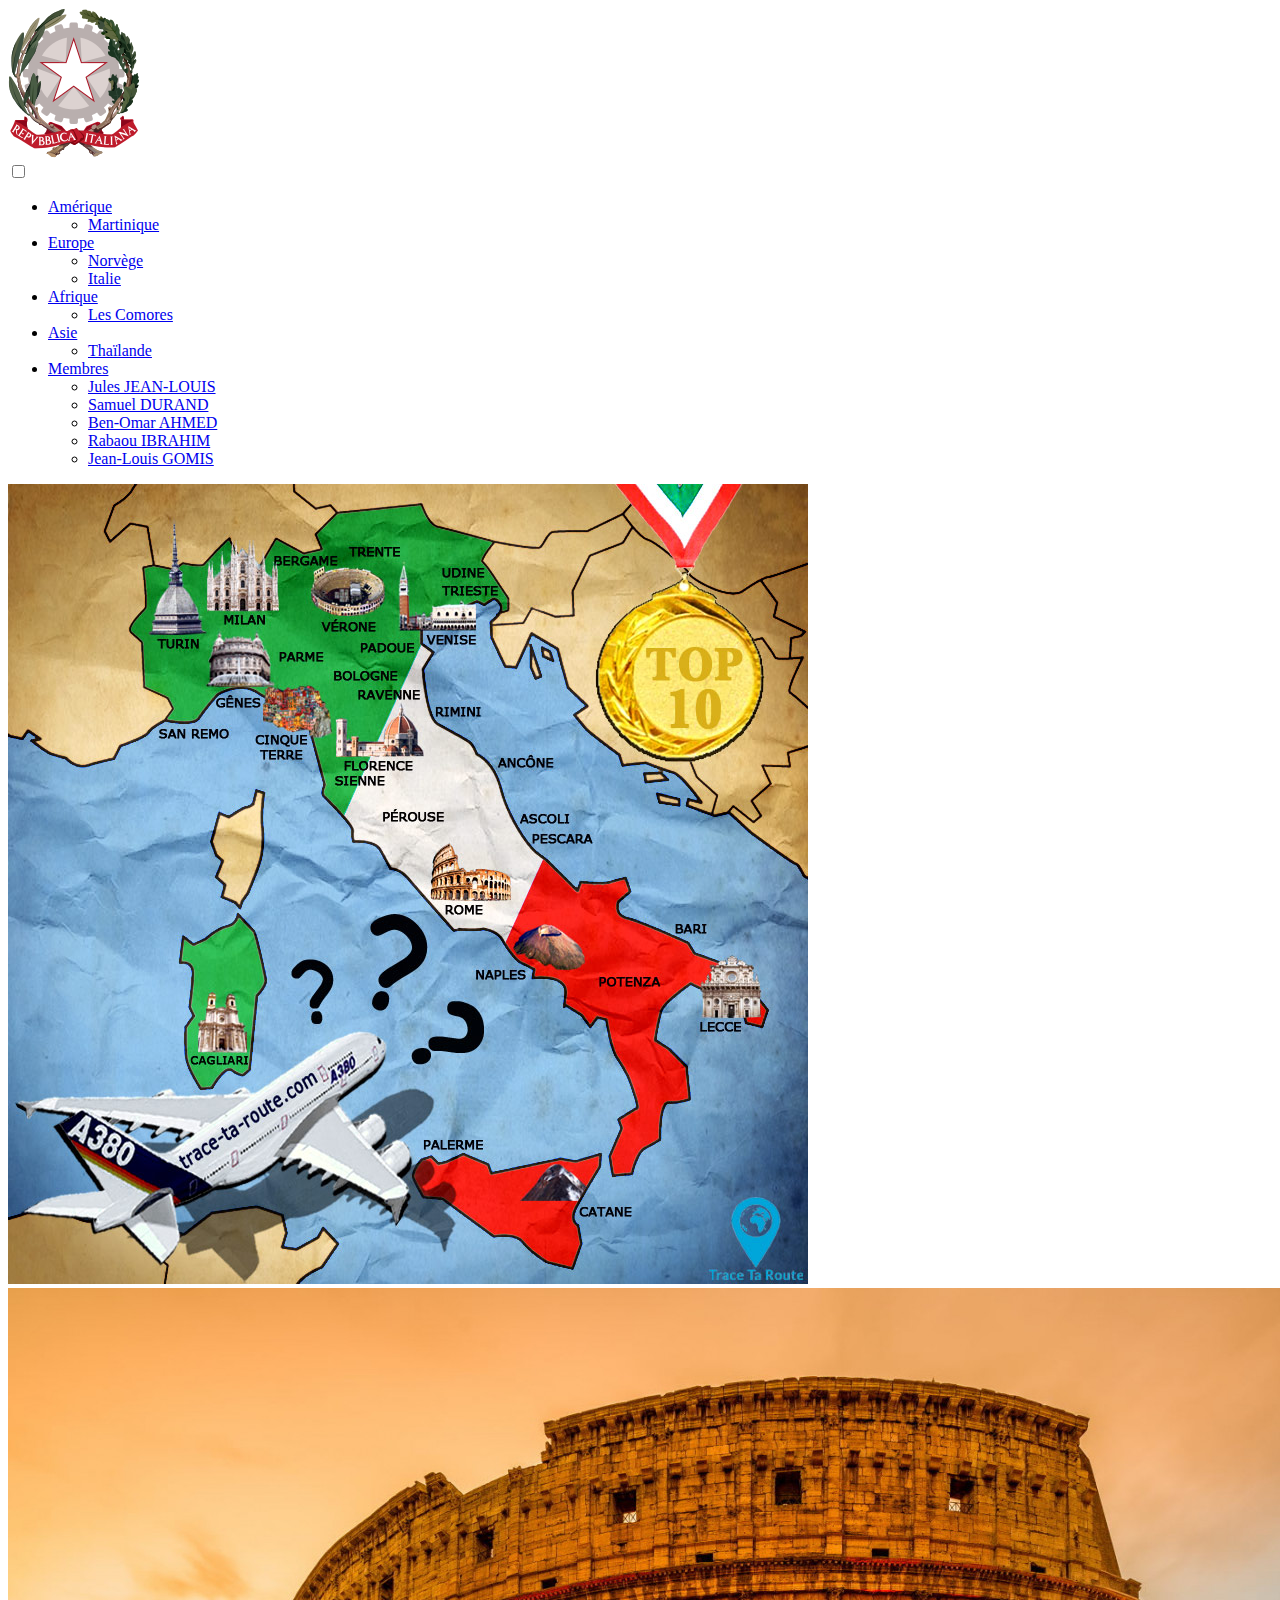
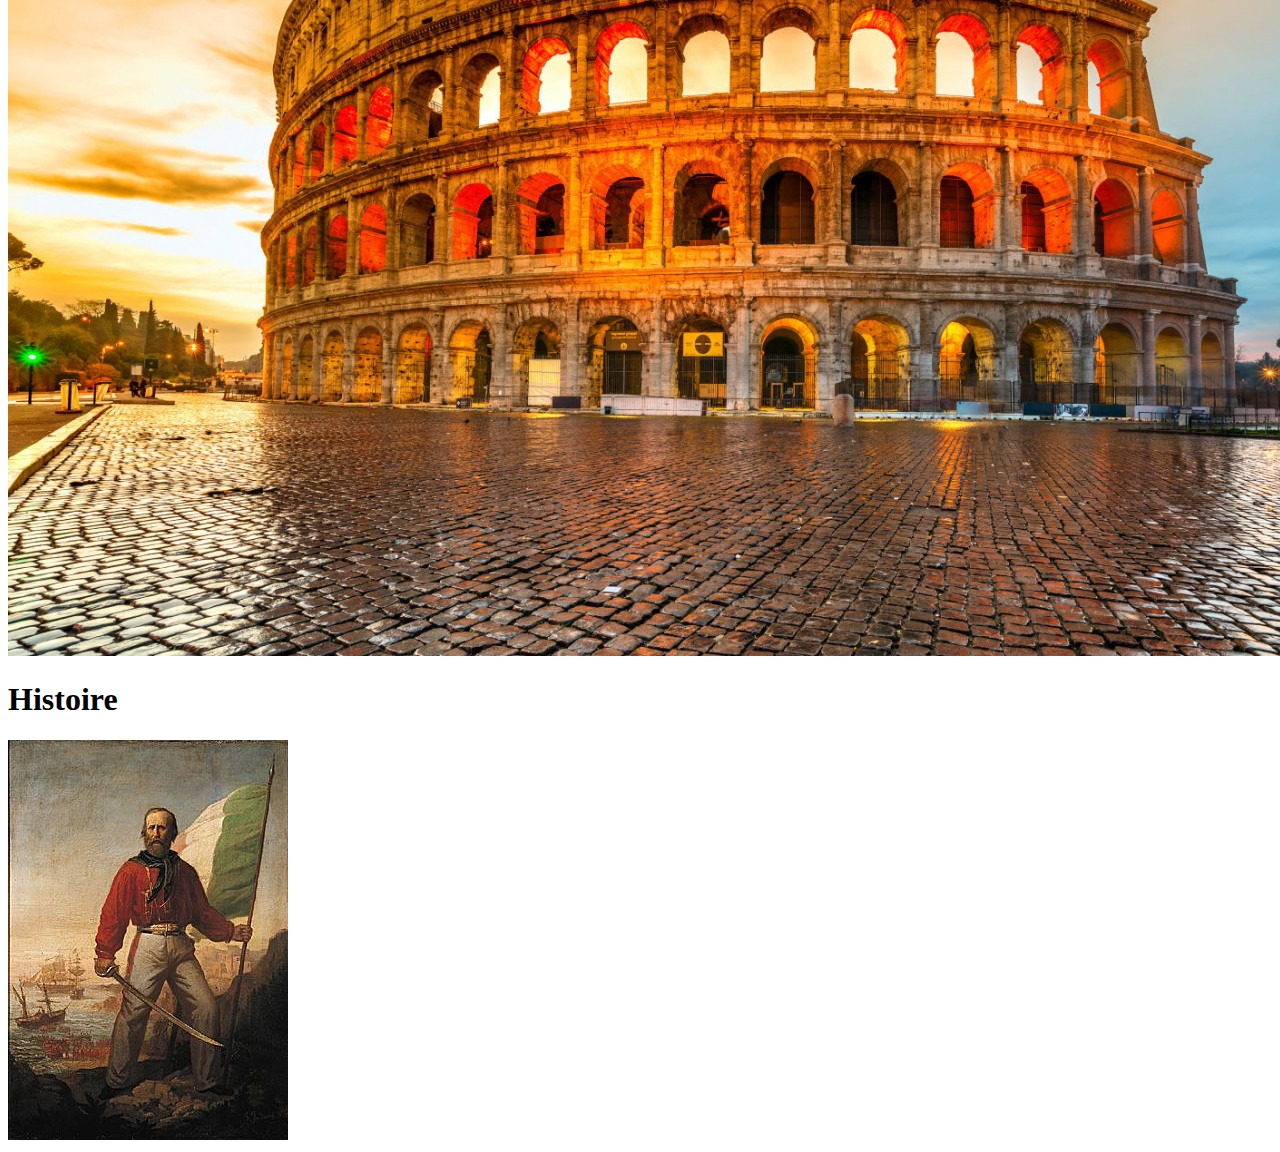
==== italie.html @ d529c882 "Add file for page Italie" ====
<!DOCTYPE html>
<html lang="en">
<head>
    <meta charset="UTF-8">
    <meta http-equiv="X-UA-Compatible" content="IE=edge">
    <meta name="viewport" content="width=device-width, initial-scale=1.0">
    <title>Italie</title>
    <link rel="stylesheet" href="italie.css">
</head>
<body>
    <header>
        <img src="Images_Italie/Emblème_Italie.png" alt="Emblème de l'italie" id="slogan">
        <nav id='menu'>
            <input type='checkbox' id='responsive-menu' onclick='updatemenu()'><label></label>
            <ul>
                <li><a class='dropdown-arrow' href='#'>Amérique</a>
                    <ul class='sub-menus'>
                    <li><a href='#'>Martinique</a></li>
                    </ul>
                </li>
    
                <li><a class='dropdown-arrow' href='#'>Europe</a>
                    <ul class='sub-menus'>
                    <li><a href='#'>Norvège</a></li>
                    <li><a href='#'>Italie</a></li>
                    </ul>
                </li>
    
                <li><a class='dropdown-arrow' href='#'>Afrique</a>
                    <ul class='sub-menus'>
                    <li><a href='#'>Les Comores</a></li>
                    </ul>
                </li>
    
                <li><a class='dropdown-arrow' href='#'>Asie</a>
                    <ul class='sub-menus'>
                    <li><a href='#'>Thaïlande</a></li>
                    </ul>
                </li>
    
                <li><a class='dropdown-arrow' href="#">Membres</a>
                    <ul class='sub-menus'>
                        <li><a href="#">Jules JEAN-LOUIS</a></li>
                        <li><a href="#">Samuel DURAND</a></li>
                        <li><a href="#">Ben-Omar AHMED</a></li>
                        <li><a href="#">Rabaou IBRAHIM</a></li>
                        <li><a href="#">Jean-Louis GOMIS</a></li>
                    </ul>
                </li>
            </ul>
            </nav>
    </header>

    <section id="hero">
        <div id="div_img_Hero">
            <img id="img_hero-left" src="Images_Italie/Hero-Left.jpg" alt="Carte de l'Italie">
            <img id="img_hero-right" src="Images_Italie/Hero-Right.jpg" alt="Monument d'Italie">
        </div>
    </section>

    <section id="section1">
        <h1 class="titre">Histoire</h1>
        <div id="histoire_section1">
            <img src="Images_Italie/img_histoire_italie.jpg" alt="" id="img_histoire">
            <div id="histoire_part">
                
            </div>
        </div>

    </section>
</body>
</html>
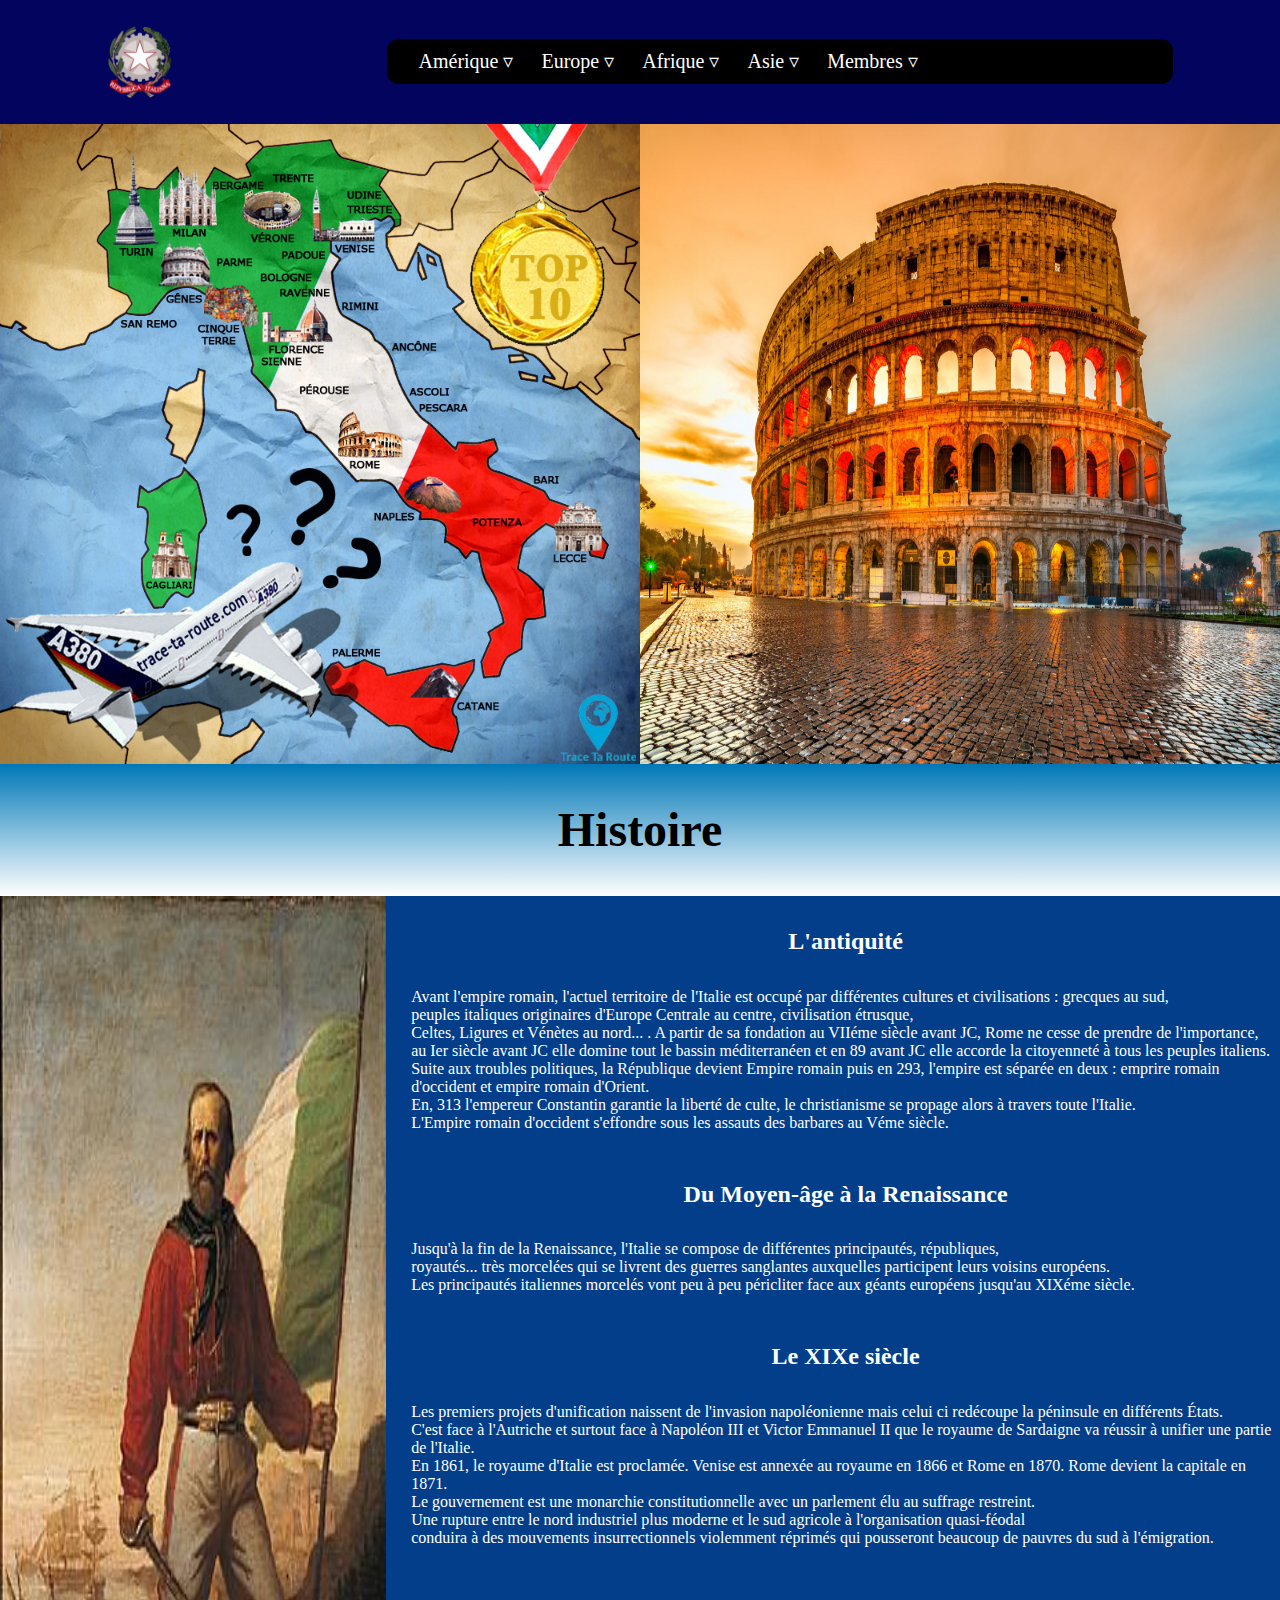
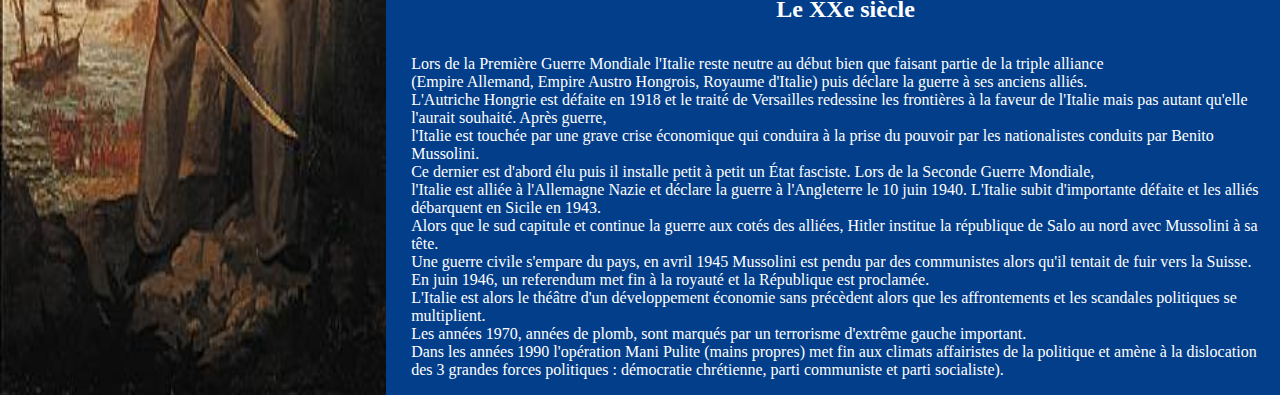
==== commit 6a9c66cb: "Section 1 finish" ====
--- a/italie.html
+++ b/italie.html
@@ -63,7 +63,38 @@
         <div id="histoire_section1">
             <img src="Images_Italie/img_histoire_italie.jpg" alt="" id="img_histoire">
             <div id="histoire_part">
-                
+                <div id="Antiquite">
+                    <h3 class="titre_section_histoire">L'antiquité</h3>
+                    <p>Avant l'empire romain, l'actuel territoire de l'Italie est occupé par différentes cultures et civilisations : grecques au sud,<br> peuples italiques originaires d'Europe Centrale au centre, civilisation étrusque,<br> Celtes, Ligures et Vénètes au nord... .
+                        A partir de sa fondation au VIIéme siècle avant JC, Rome ne cesse de prendre de l'importance,<br> au Ier siècle avant JC elle domine tout le bassin méditerranéen et en 89 avant JC elle accorde la citoyenneté à tous les peuples italiens.<br> Suite aux troubles politiques, la République devient Empire romain puis en 293, l'empire est séparée en deux : emprire romain d'occident et empire romain d'Orient.<br>
+                        En, 313 l'empereur Constantin garantie la liberté de culte, le christianisme se propage alors à travers toute l'Italie.
+                        <br>L'Empire romain d'occident s'effondre sous les assauts des barbares au Véme siècle.</p>
+                </div>
+                <div id="Moyen-age_Renaissance">
+                    <h3 class="titre_section_histoire">Du Moyen-âge à la Renaissance</h3>
+                    <p>Jusqu'à la fin de la Renaissance, l'Italie se compose de différentes principautés, républiques,<br> royautés... très morcelées qui se livrent des guerres sanglantes auxquelles participent leurs voisins européens.<br> Les principautés italiennes morcelés vont peu à peu péricliter face aux géants européens jusqu'au XIXéme siècle.</p>
+                </div>
+
+                <div id="XIXe_siecle">
+                    <h3 class="titre_section_histoire">Le XIXe siècle</h3>
+                    <p>
+                        Les premiers projets d'unification naissent de l'invasion napoléonienne mais celui ci redécoupe la péninsule en différents États.<br> C'est face à l'Autriche et surtout face à Napoléon III et Victor Emmanuel II que le royaume de Sardaigne va réussir à unifier une partie de l'Italie.<br>
+                        En 1861, le royaume d'Italie est proclamée. Venise est annexée au royaume en 1866 et Rome en 1870. Rome devient la capitale en 1871.<br> Le gouvernement est une monarchie constitutionnelle avec un parlement élu au suffrage restreint.<br>
+                        Une rupture entre le nord industriel plus moderne et le sud agricole à l'organisation quasi-féodal<br> conduira à des mouvements insurrectionnels violemment réprimés qui pousseront beaucoup de pauvres du sud à l'émigration.
+                    </p>
+                </div>
+                <div id="XXe_siecle">
+                    <h3 class="titre_section_histoire">Le XXe siècle</h3>
+                    <p>
+                        Lors de la Première Guerre Mondiale l'Italie reste neutre au début bien que faisant partie de la triple alliance<br> (Empire Allemand, Empire Austro Hongrois, Royaume d'Italie) puis déclare la guerre à ses anciens alliés.<br> L'Autriche Hongrie est défaite en 1918 et le traité de Versailles redessine les frontières à la faveur de l'Italie mais pas autant qu'elle l'aurait souhaité.
+                        Après guerre,<br> l'Italie est touchée par une grave crise économique qui conduira à la prise du pouvoir par les nationalistes conduits par Benito Mussolini.<br> Ce dernier est d'abord élu puis il installe petit à petit un État fasciste.
+                        Lors de la Seconde Guerre Mondiale,<br> l'Italie est alliée à l'Allemagne Nazie et déclare  la guerre à l'Angleterre le 10 juin 1940. L'Italie subit d'importante défaite et les alliés débarquent en Sicile en 1943.<br> Alors que le sud capitule et continue la guerre aux cotés des alliées, Hitler institue la république de Salo au nord avec Mussolini à sa tête.<br>
+                        Une guerre civile s'empare du pays, en avril 1945 Mussolini est pendu par des communistes alors qu'il tentait de fuir vers la Suisse.<br>
+                        En juin 1946, un referendum met fin à la royauté et la République est proclamée.<br> L'Italie est alors le théâtre d'un développement économie sans précèdent alors que les affrontements et les scandales politiques se multiplient.<br>
+                        Les années 1970, années de plomb, sont marqués par un terrorisme d'extrême gauche important.<br>
+                        Dans les années 1990 l'opération Mani Pulite (mains propres) met fin aux climats affairistes de la politique et amène à la dislocation des 3 grandes forces politiques : démocratie chrétienne, parti communiste et parti socialiste).
+                    </p>
+                </div>
             </div>
         </div>
 
--- a/italie.css
+++ b/italie.css
@@ -0,0 +1,206 @@
+/*#######################################################################################################################*/
+/*#######################################################################################################################*/
+/*###################################################    BODY AND *   ########################################################*/
+/*#######################################################################################################################*/
+/*#######################################################################################################################*/
+
+
+body {
+    margin: 0;
+    padding: 0;
+}
+
+
+/*#######################################################################################################################*/
+/*#######################################################################################################################*/
+/*###################################################    HEADER    ######################################################*/
+/*#######################################################################################################################*/
+/*#######################################################################################################################*/
+
+
+
+header {
+    background-color: #03045e;
+    padding: 2%;
+    padding-left: 0%;
+    padding-right: 0%;
+    margin:0%;
+    width: 100%;
+    display: flex;
+    align-items: center;
+    justify-content: space-around;
+    z-index: 1000;
+}
+
+#slogan {
+    width: 5%;
+}
+
+#logo_nav_accueil {
+    width: 9%;
+}
+
+.navbar {
+    background-color: red;
+    width: 80%;
+}
+
+
+#menu {
+	background: #0099CC;
+	background: black;
+	color: #FFF;
+	height: 45px;
+	padding-left: 18px;
+	border-radius: 12px;
+    width: 60%;
+}
+#menu ul, #menu li {
+	margin: 0 auto;
+	padding: 0;
+	list-style: none
+}
+#menu ul {
+	width: 100%;
+}
+#menu li {
+	float: left;
+	display: inline;
+	position: relative;
+}
+#menu a {
+	display: block;
+	line-height: 45px;
+	padding: 0 14px;
+	text-decoration: none;
+	color: #FFFFFF;
+	font-size: 20px;
+}
+#menu a.dropdown-arrow:after {
+	content: "\25BF";
+	margin-left: 5px;
+}
+#menu li a:hover {
+	color: #947749;
+	background: #F2F2F2;
+}
+#menu input {
+	display: none;
+	margin: 0;
+	padding: 0;
+	height: 45px;
+	width: 100%;
+	opacity: 0;
+	cursor: pointer
+}
+#menu label {
+	display: none;
+	line-height: 45px;
+	text-align: center;
+	position: absolute;
+	left: 35px
+}
+#menu label:before {
+	font-size: 1.6em;
+	content: "\2261"; 
+	margin-left: 20px;
+}
+#menu ul.sub-menus{
+	height: auto;
+	overflow: hidden;
+	width: 170px;
+	background: #0096c7;
+	position: absolute;
+	z-index: 99;
+	display: none;
+}
+#menu ul.sub-menus li {
+	display: block;
+	width: 100%;
+}
+#menu ul.sub-menus a {
+	color: #000000;
+	font-size: 16px;
+}
+#menu li:hover ul.sub-menus {
+	display: block
+}
+#menu ul.sub-menus a:hover{
+	background: #F2F2F2;
+	color: #947749;
+}
+@media screen and (max-width: 800px){
+	#menu {position:relative}
+	#menu ul {background:#111;position:absolute;top:100%;right:0;left:0;z-index:3;height:auto;display:none}
+	#menu ul.sub-menus {width:100%;position:static;}
+	#menu ul.sub-menus a {padding-left:30px;}
+	#menu li {display:block;float:none;width:auto;}
+	#menu input, #menu label {position:absolute;top:0;left:0;display:block}
+	#menu input {z-index:4}
+	#menu input:checked + label {color:white}
+	#menu input:checked + label:before {content:"\00d7"}
+	#menu input:checked ~ ul {display:block}
+}
+
+
+
+
+/*#######################################################################################################################*/
+/*#######################################################################################################################*/
+/*###################################################    HERO    ######################################################*/
+/*#######################################################################################################################*/
+/*#######################################################################################################################*/
+
+#div_img_Hero {
+    display:flex;
+}
+
+#img_hero-left {
+    width: 50%;
+}
+
+#img_hero-right {
+    width:50%;
+}
+
+
+
+/*#######################################################################################################################*/
+/*#######################################################################################################################*/
+/*###################################################    SECTION 1    ###################################################*/
+/*#######################################################################################################################*/
+/*#######################################################################################################################*/
+
+
+
+#histoire_section1 {
+	display: flex;
+}
+
+.titre {
+	text-align: center;
+	font-size : 300%;
+	background: linear-gradient(180deg, hsla(201, 100%, 36%, 1) 0%, hsla(0, 0%, 100%, 1) 100%);
+	margin: 0;
+	padding: 3%;
+}
+
+
+#histoire_part {
+	display: flex;
+	flex-direction: column;
+	align-items: space-around;
+	background-color: #023e8a;
+	color: white;
+	padding-left: 2%;
+}
+
+#img_histoire {
+	width: 50%;
+}
+
+.titre_section_histoire {
+	text-align: center;
+	padding: 1%;
+	font-size: 150%;
+}
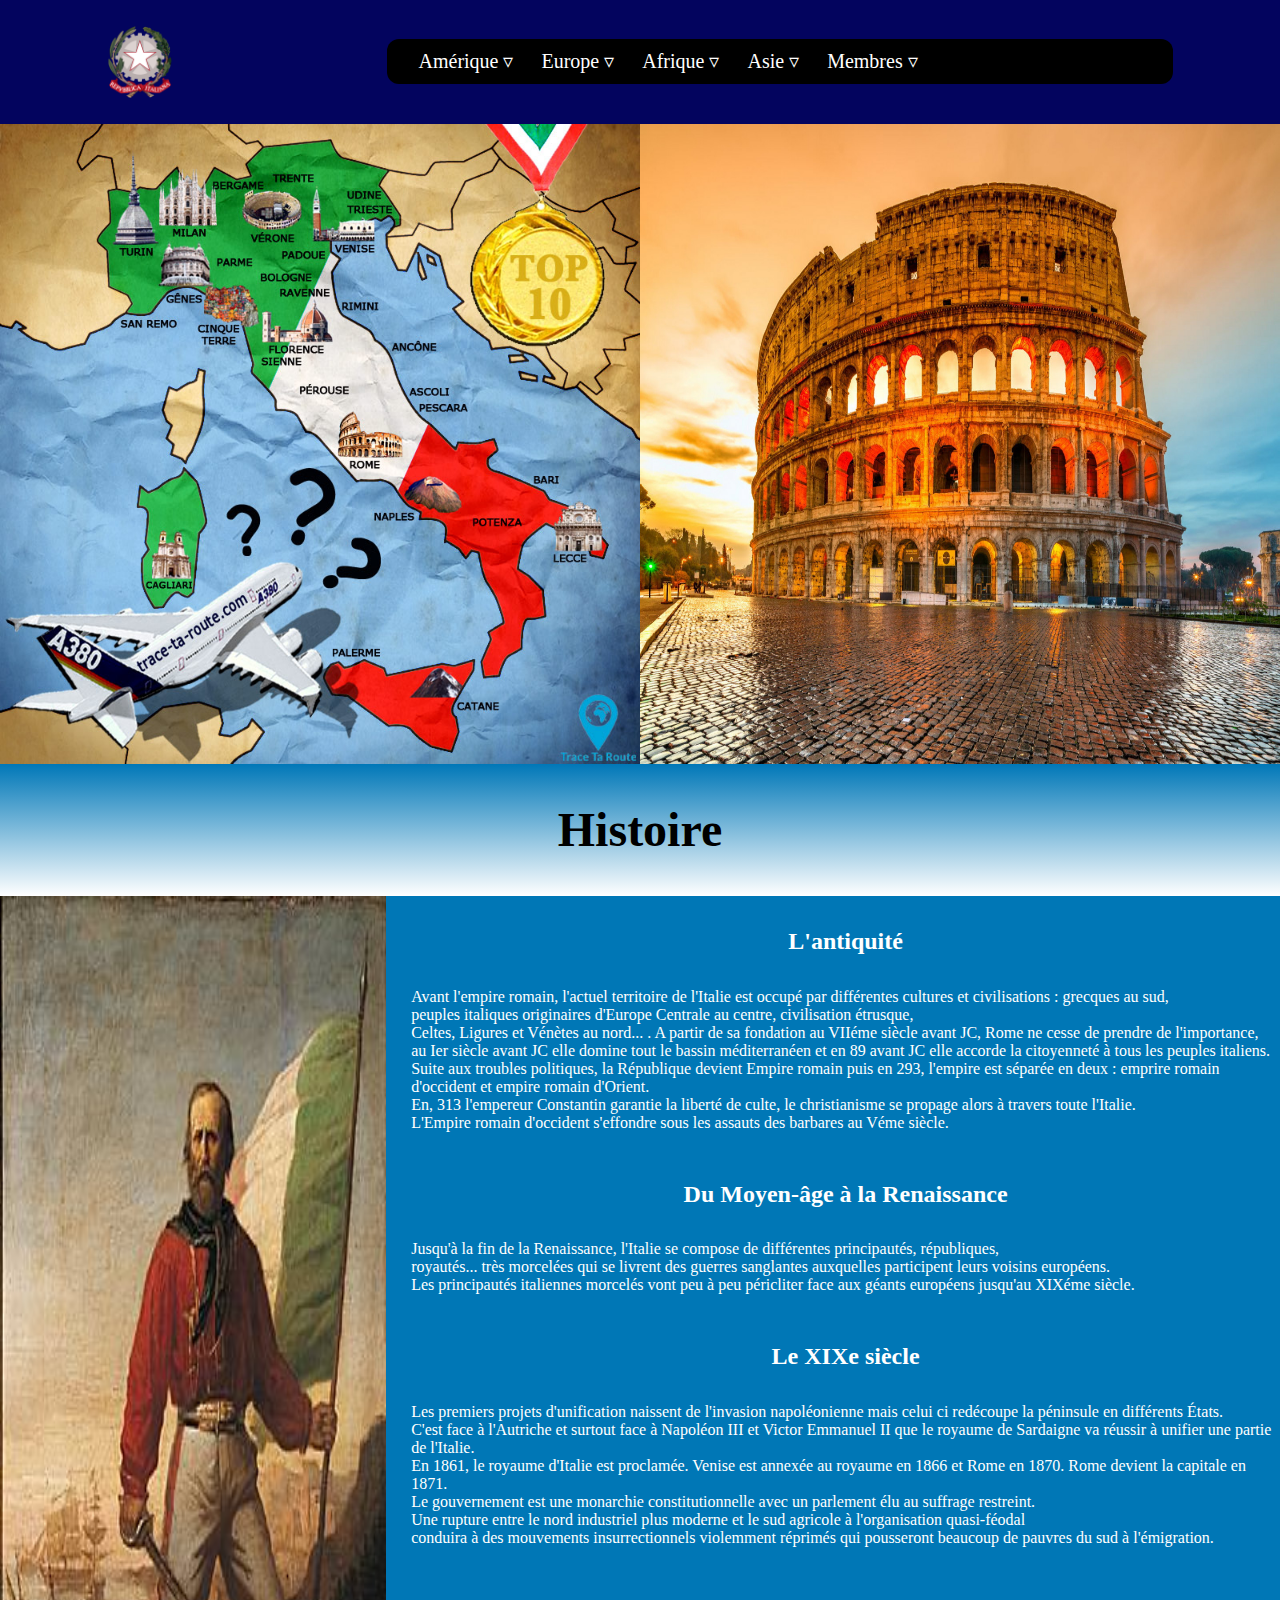
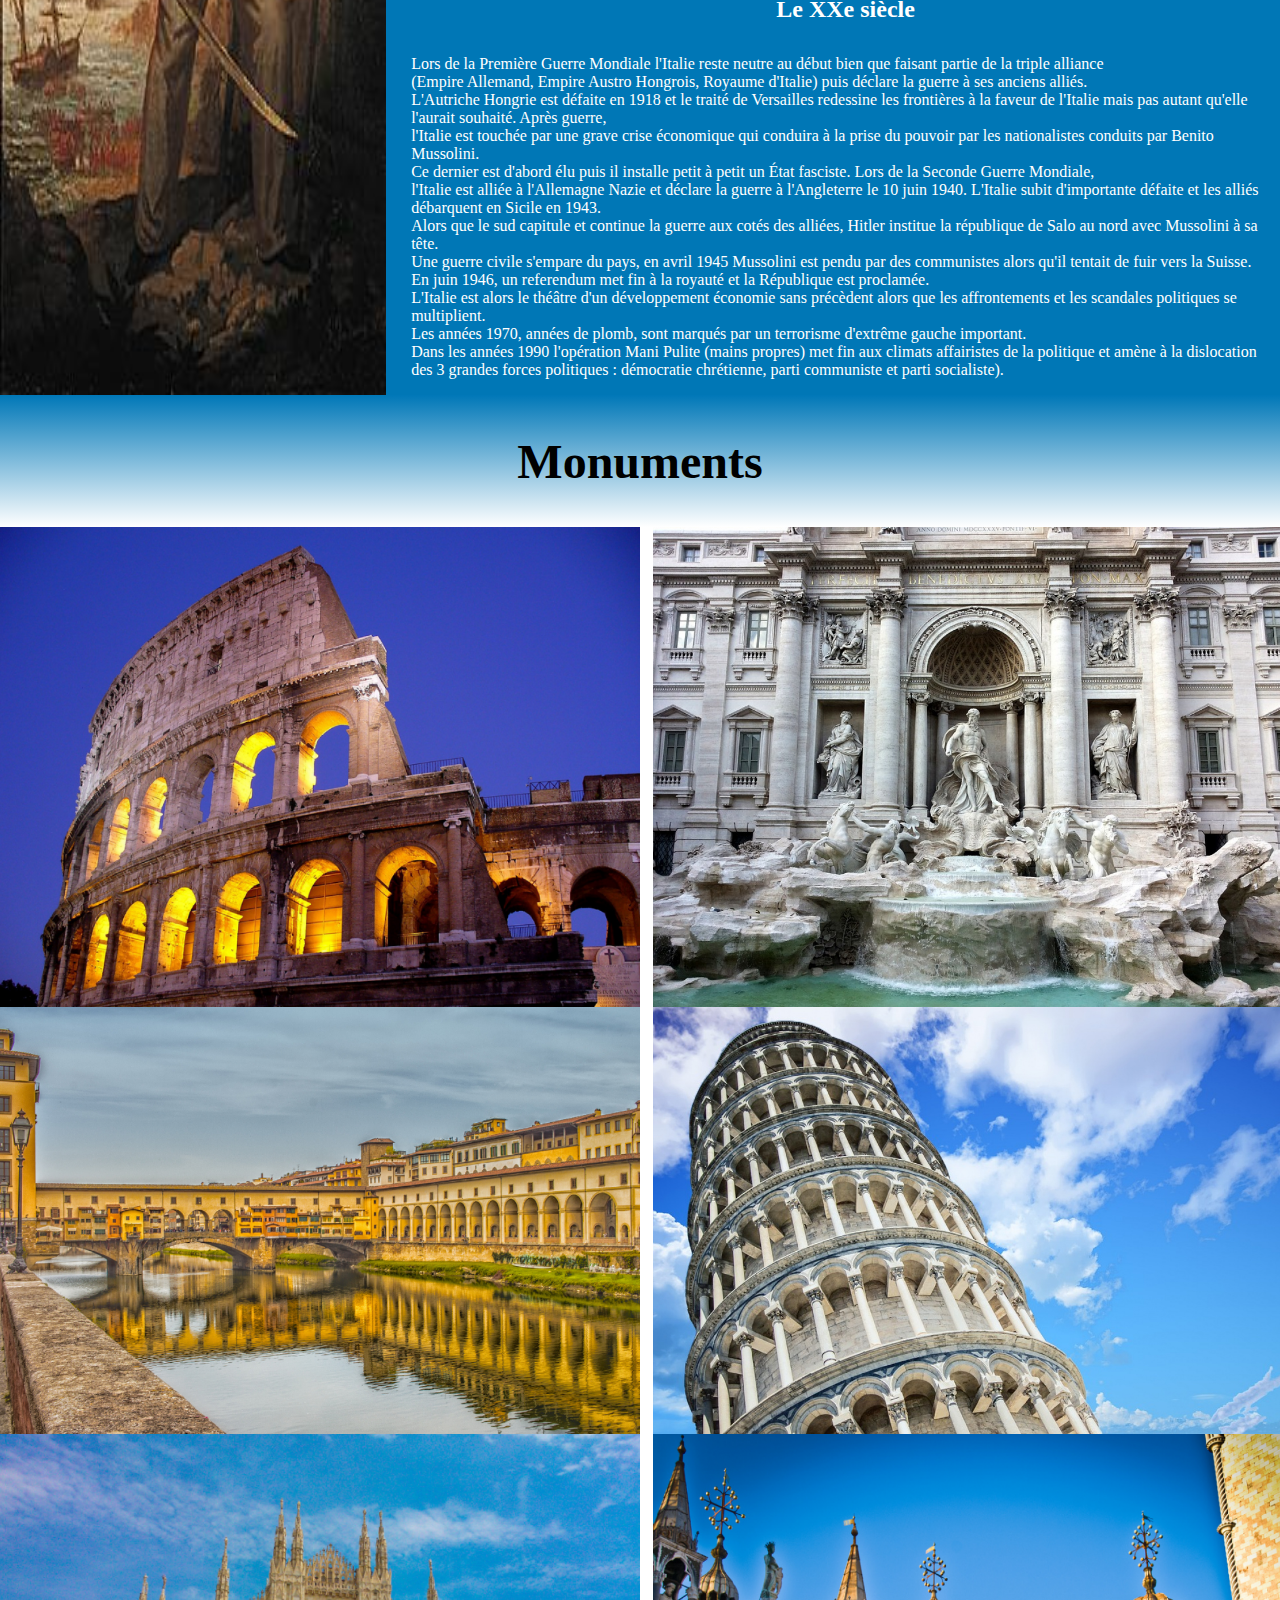
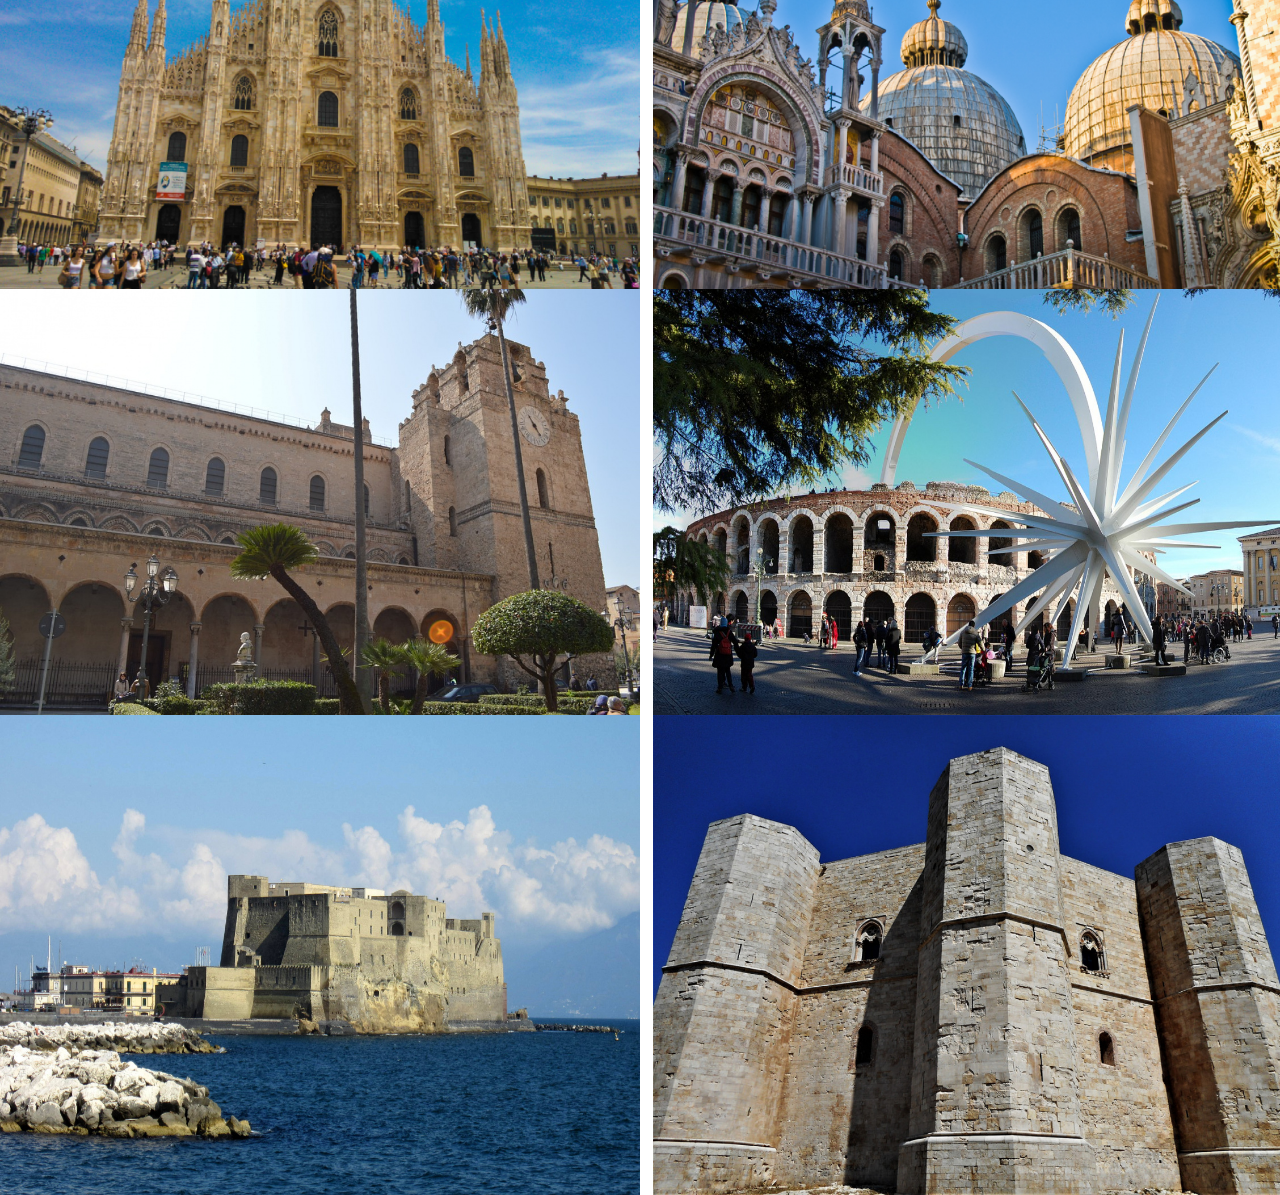
==== commit bfb8053f: "Section 2 Finished" ====
--- a/italie.html
+++ b/italie.html
@@ -99,5 +99,36 @@
         </div>
 
     </section>
+
+    <section id="section2">
+        <h1 class="titre" >Monuments</h1>
+        <div id="monument">
+            <div id="monument1_2">
+                <img src="Images_Italie/monument1.png" alt="" id="monument1">
+                <img src="Images_Italie/monument2.jpg" alt="" id="monument2">
+            </div>
+
+            <div id="monument3_4">
+                <img src="Images_Italie/monument3.png" alt="" id="monument3">
+                <img src="Images_Italie/monument4.jpg" alt="" id="monument4">
+
+            </div>
+
+            <div id="monument5_6">
+                <img src="Images_Italie/monument5.png" alt="" id="monument5">
+                <img src="Images_Italie/monument6.png" alt="" id="monument6">
+            </div>
+            
+            <div id="monument7_8">
+                <img src="Images_Italie/monument7.jpg" alt="" id="monument7">
+                <img src="Images_Italie/monument8.jpg" alt="" id="monument8">
+            </div>
+
+            <div id="monument9_10">
+                <img src="Images_Italie/monument9.jpg" alt="" id="monument9">
+                <img src="Images_Italie/monument10.jpg" alt="" id="monument10">
+            </div>
+        </div>
+    </section>
 </body>
 </html>--- a/italie.css
+++ b/italie.css
@@ -190,7 +190,7 @@
 	display: flex;
 	flex-direction: column;
 	align-items: space-around;
-	background-color: #023e8a;
+	background-color: #0077B6;
 	color: white;
 	padding-left: 2%;
 }
@@ -204,3 +204,83 @@
 	padding: 1%;
 	font-size: 150%;
 }
+
+
+
+
+/*#######################################################################################################################*/
+/*#######################################################################################################################*/
+/*###################################################    SECTION 2    ###################################################*/
+/*#######################################################################################################################*/
+/*#######################################################################################################################*/
+
+
+
+#monument1_2 {
+	display: flex;
+}
+
+#monument3_4 {
+	display: flex;
+}
+
+#monument5_6 {
+	display: flex;
+}
+
+#monument7_8 {
+	display: flex;
+}
+
+#monument9_10 {
+	display: flex;
+}
+
+/*##################*/
+/*##### Images #####*/
+/*##################*/
+
+#monument1{
+	width: 50%;
+	margin-right: 1%;
+}
+
+#monument2{
+	width: 50%;
+}
+
+#monument3{
+	width: 50%;
+	margin-right: 1%;
+}
+
+#monument4{
+	width: 50%;
+}
+
+#monument5{
+	width: 50%;
+	margin-right: 1%;
+}
+
+#monument6{
+	width: 50%;
+}
+
+#monument7{
+	width: 50%;
+	margin-right: 1%;
+}
+
+#monument8{
+	width: 50%;
+}
+
+#monument9{
+	width: 50%;
+	margin-right: 1%;
+}
+
+#monument10{
+	width: 50%;
+}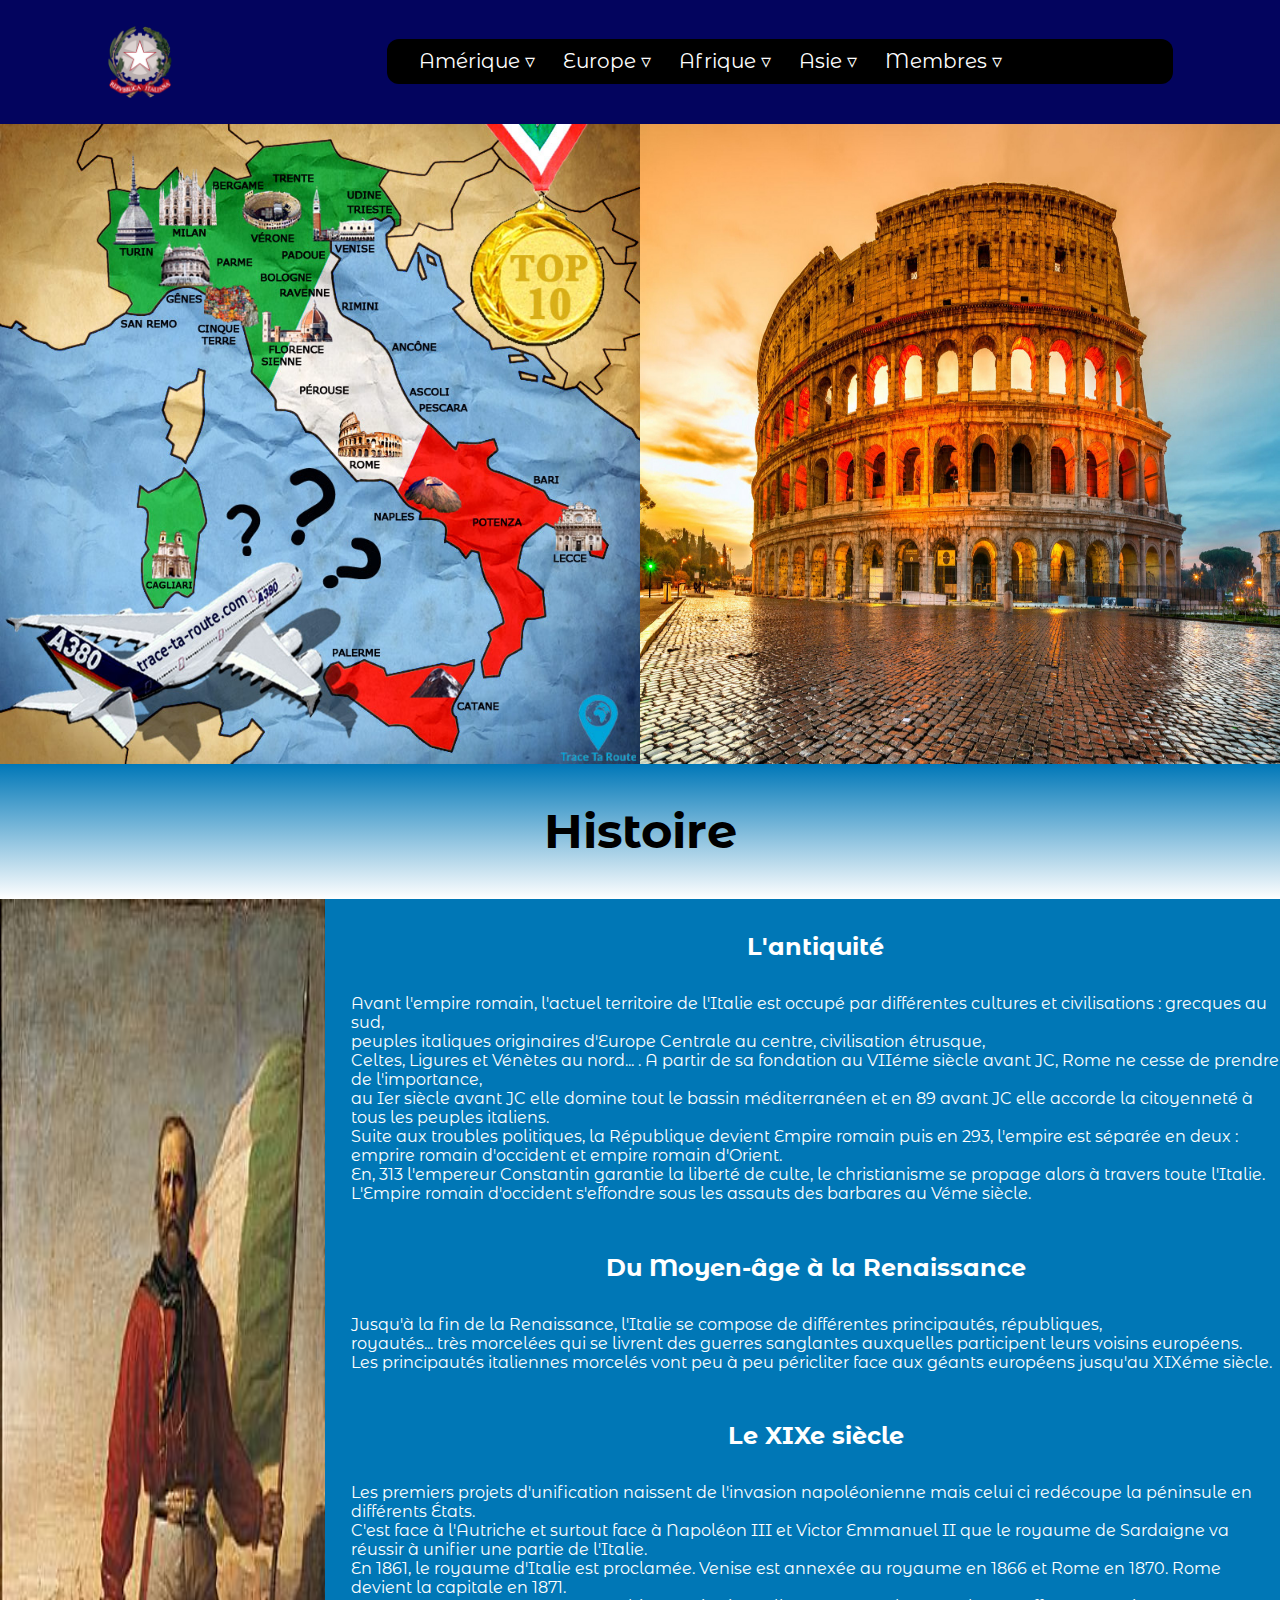
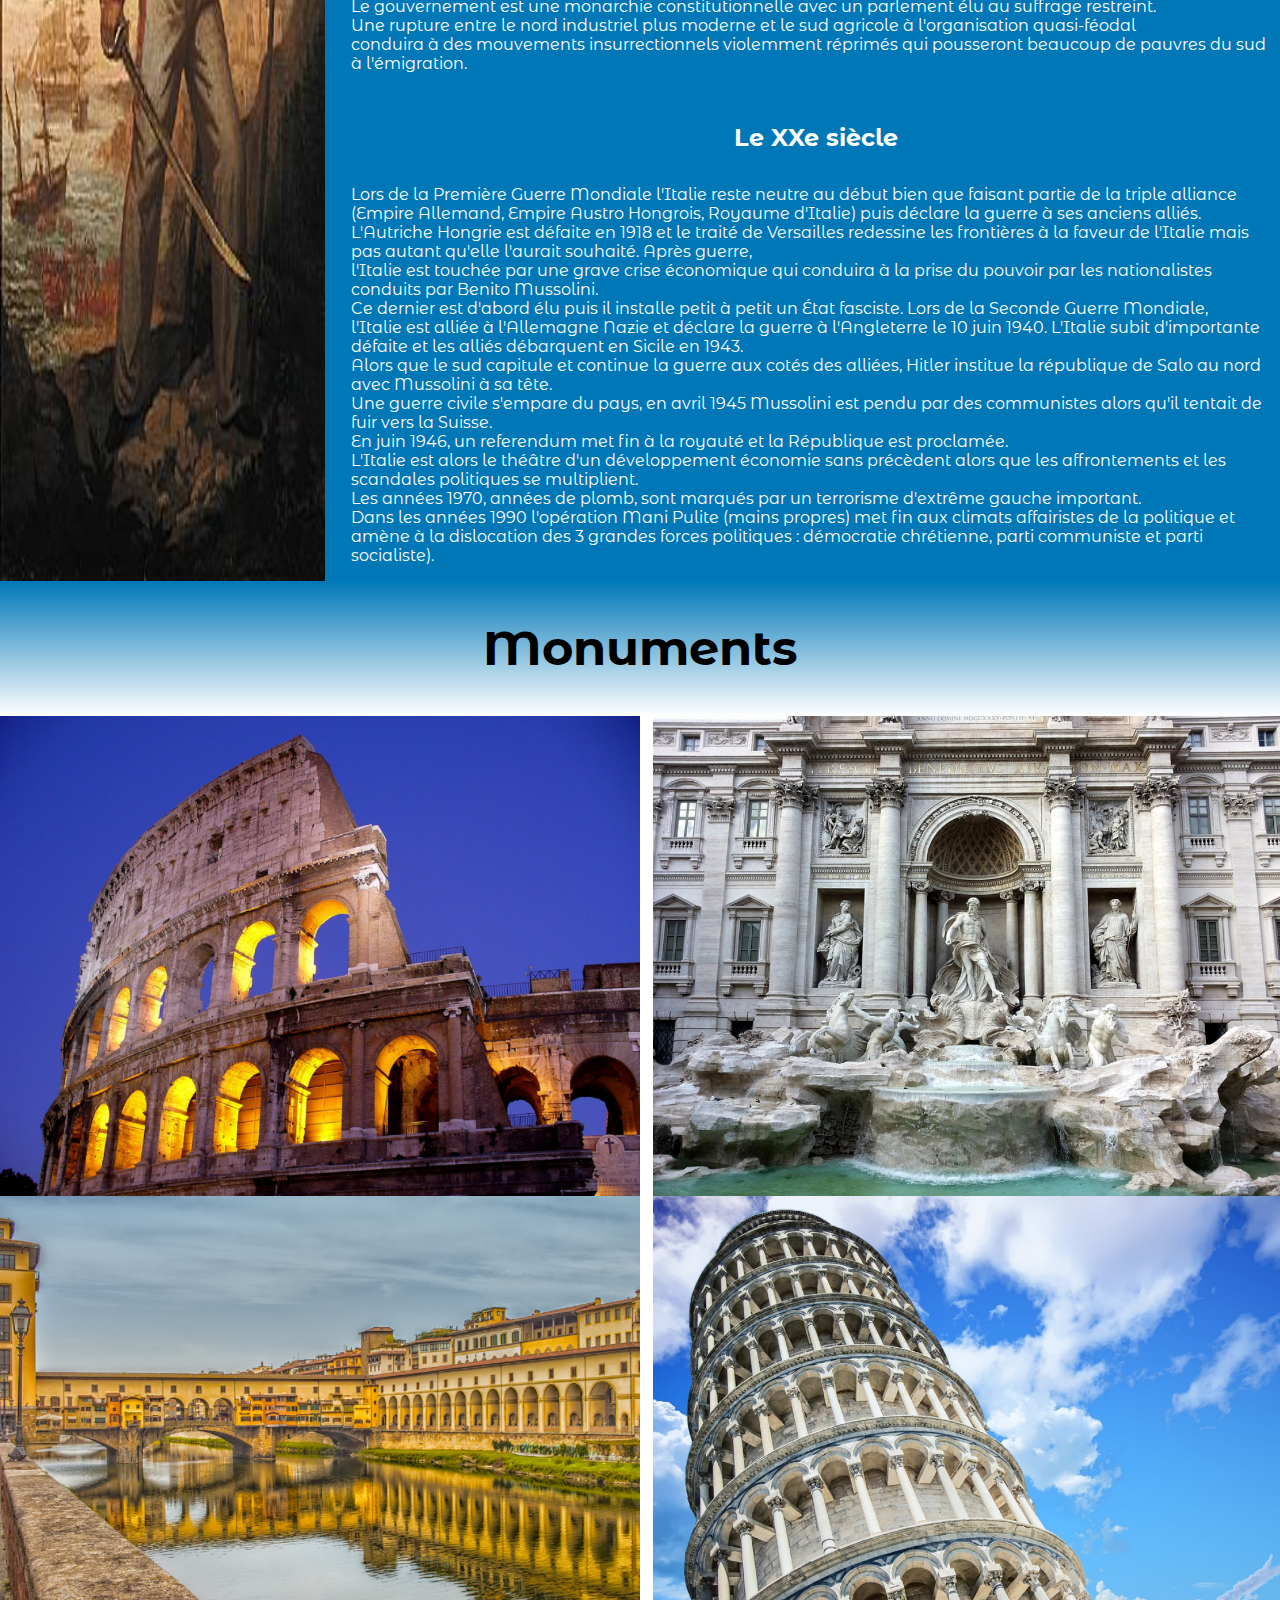
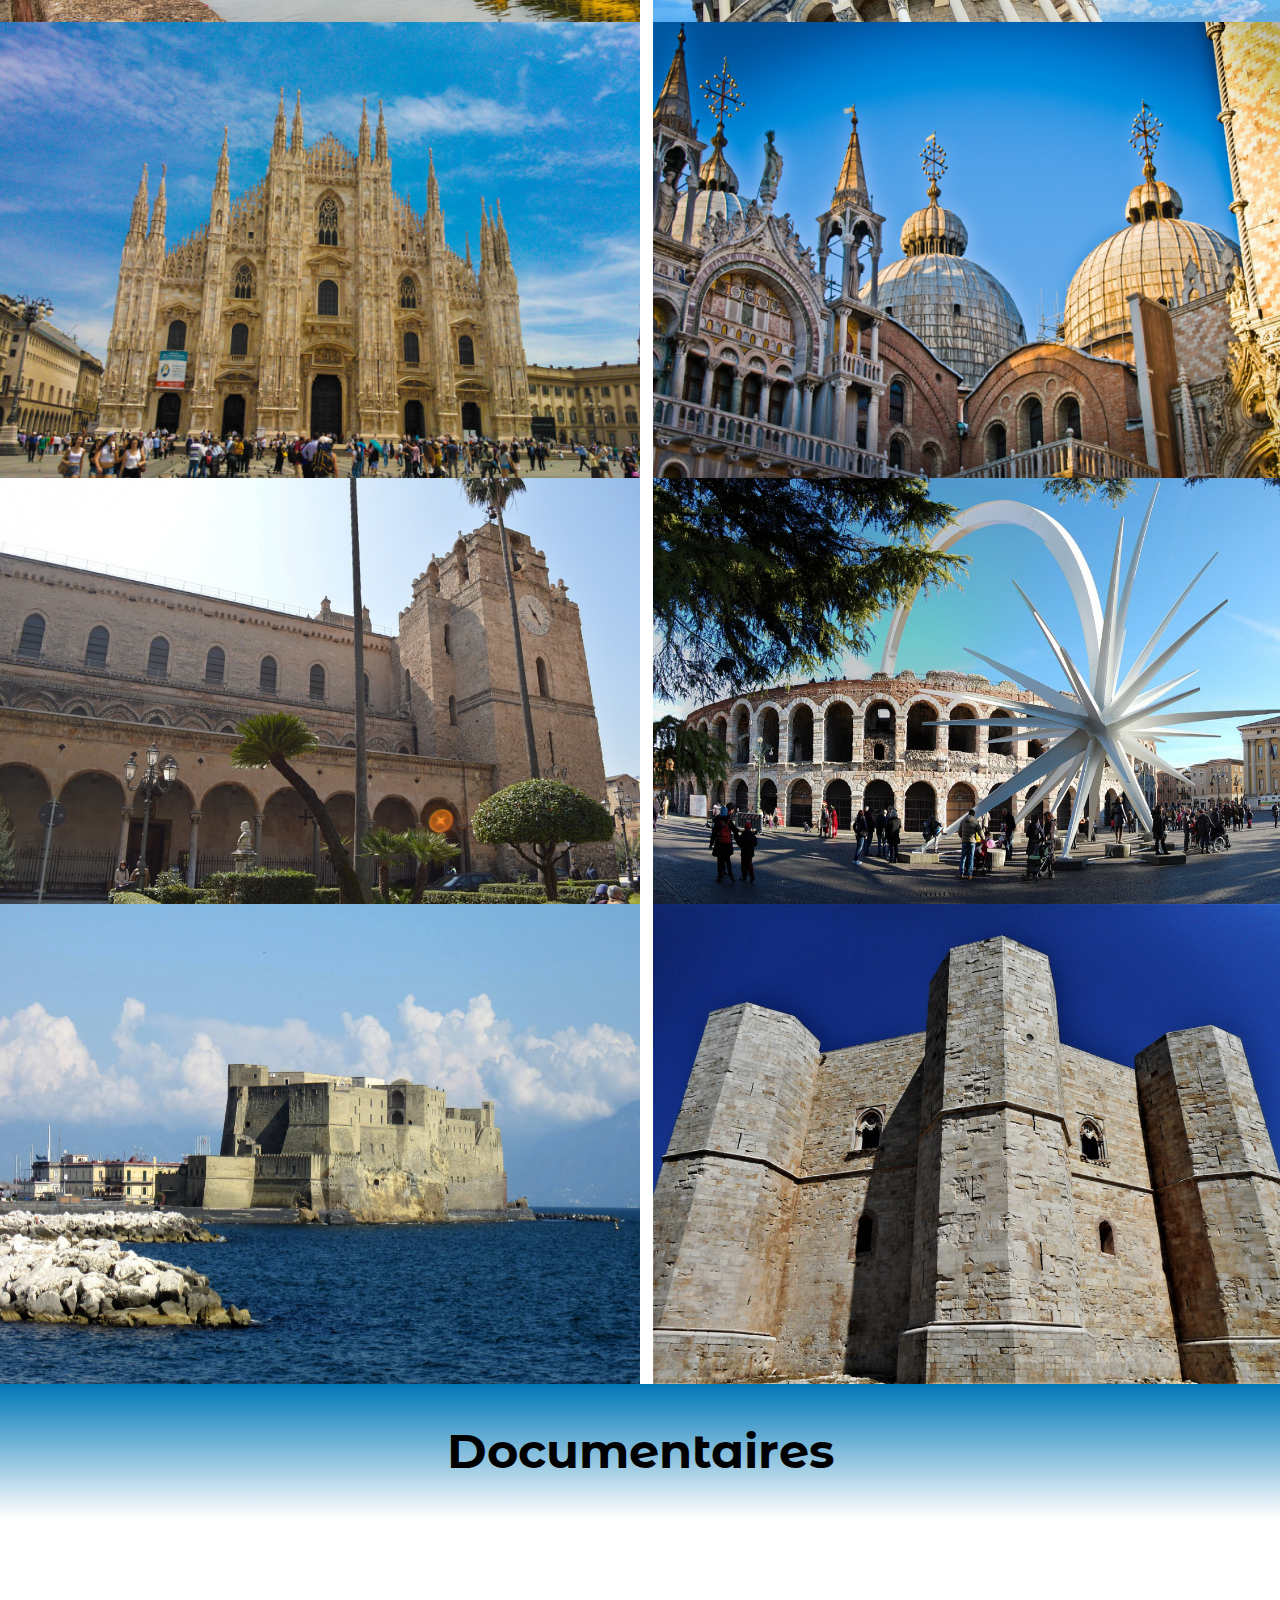
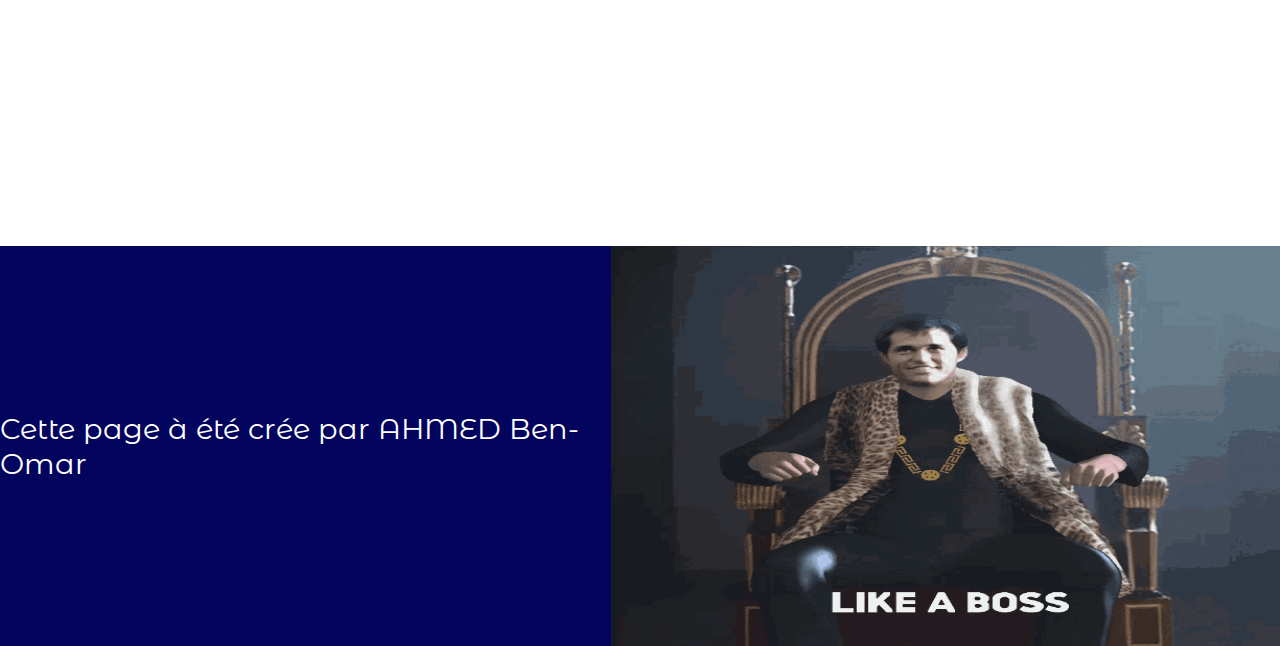
==== commit 0c12e2e0: "Finished" ====
--- a/italie.html
+++ b/italie.html
@@ -6,6 +6,10 @@
     <meta name="viewport" content="width=device-width, initial-scale=1.0">
     <title>Italie</title>
     <link rel="stylesheet" href="italie.css">
+    <link rel="preconnect" href="https://fonts.googleapis.com">
+    <link rel="preconnect" href="https://fonts.gstatic.com" crossorigin>
+    <link href="https://fonts.googleapis.com/css2?family=Montserrat+Alternates:ital,wght@1,200&display=swap" rel="stylesheet"> 
+
 </head>
 <body>
     <header>
@@ -101,7 +105,7 @@
     </section>
 
     <section id="section2">
-        <h1 class="titre" >Monuments</h1>
+        <h1 class="titre">Monuments</h1>
         <div id="monument">
             <div id="monument1_2">
                 <img src="Images_Italie/monument1.png" alt="" id="monument1">
@@ -130,5 +134,23 @@
             </div>
         </div>
     </section>
+
+    <section id="section3">
+        <h1 class="titre">Documentaires</h1>
+        <div id="vid_documentaire">
+            <iframe width="560" height="315" src="https://www.youtube.com/embed/vCg0mocBdCY" title="YouTube video player" frameborder="0" allow="accelerometer; autoplay; clipboard-write; encrypted-media; gyroscope; picture-in-picture" allowfullscreen></iframe>
+            <iframe width="560" height="315" src="https://www.youtube.com/embed/NeJak05bmEc" title="YouTube video player" frameborder="0" allow="accelerometer; autoplay; clipboard-write; encrypted-media; gyroscope; picture-in-picture" allowfullscreen></iframe>
+        </div>
+
+
+    </section>
+
+
+    <footer>
+        <div id="texte_footer">
+            <p>Cette page à été crée par AHMED Ben-Omar</p>
+        </div>
+        <img src="Images_Italie/roi.gif" alt="Un GIF d'un Roi" id="gif_roi">
+    </footer>
 </body>
 </html>--- a/italie.css
+++ b/italie.css
@@ -8,6 +8,7 @@
 body {
     margin: 0;
     padding: 0;
+	font-family: 'Montserrat Alternates', sans-serif;
 }
 
 
@@ -283,4 +284,51 @@
 
 #monument10{
 	width: 50%;
+}
+
+
+
+/*#######################################################################################################################*/
+/*#######################################################################################################################*/
+/*###################################################    SECTION 3    ###################################################*/
+/*#######################################################################################################################*/
+/*#######################################################################################################################*/
+
+
+
+#vid_documentaire {
+	display :flex;
+	justify-content: space-around;
+	margin-bottom: 1%;
+}
+
+
+
+
+/*#######################################################################################################################*/
+/*#######################################################################################################################*/
+/*###################################################    FOOTER    ######################################################*/
+/*#######################################################################################################################*/
+/*#######################################################################################################################*/
+
+
+
+footer {
+	display: flex;
+	justify-content: space-between;
+	background-color: #03045e;
+}
+
+#gif_roi {
+	height: 400px;
+	width: 700px;
+}
+
+#texte_footer {
+	display: flex;
+	align-items: center;
+	justify-content: center;
+	width: 50%;
+	color: white;
+	font-size : 180%;
 }